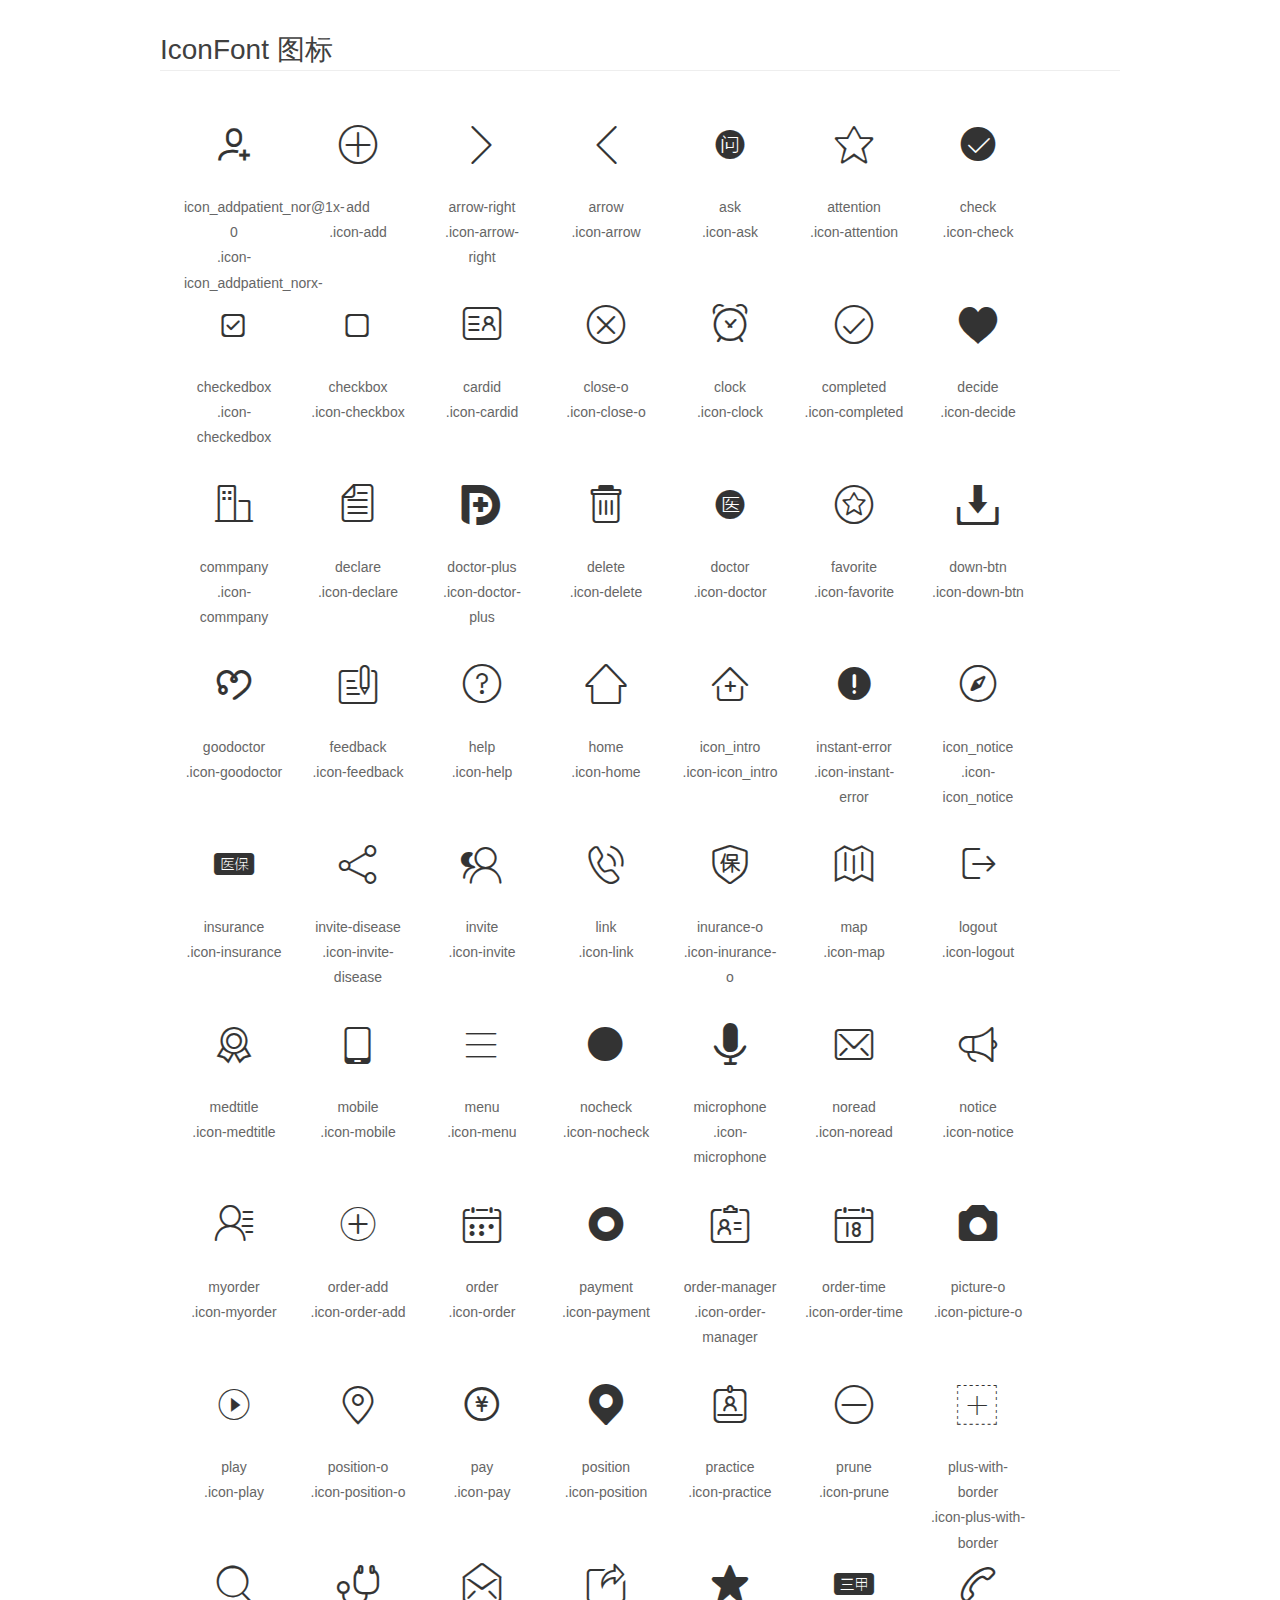
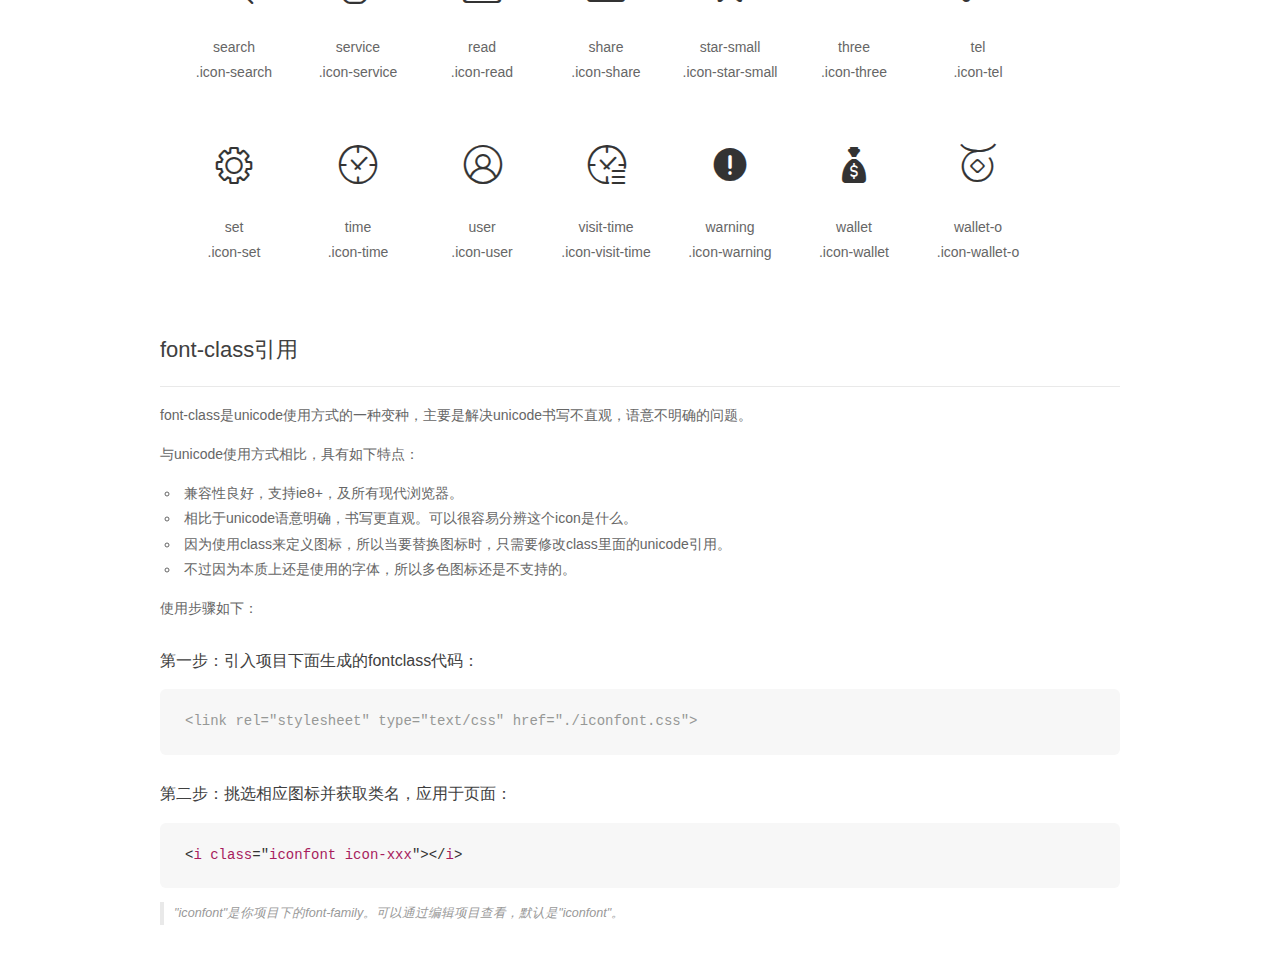
==== index.html @ 15ac1ec2 "add iconfont helper" ====
<!DOCTYPE html>
<html>
<head>
    <meta charset="utf-8"/>
    <title>IconFont</title>
    <link rel="stylesheet" href="demo.css">
    <link rel="stylesheet" href="iconfont.css">
</head>
<body>
    <div class="main markdown">
        <h1>IconFont 图标</h1>
        <ul class="icon_lists clear">
            
                <li>
                <i class="icon iconfont icon-icon_addpatient_norx-"></i>
                    <div class="name">icon_addpatient_nor@1x-0</div>
                    <div class="fontclass">.icon-icon_addpatient_norx-</div>
                </li>
            
                <li>
                <i class="icon iconfont icon-add"></i>
                    <div class="name">add</div>
                    <div class="fontclass">.icon-add</div>
                </li>
            
                <li>
                <i class="icon iconfont icon-arrow-right"></i>
                    <div class="name">arrow-right</div>
                    <div class="fontclass">.icon-arrow-right</div>
                </li>
            
                <li>
                <i class="icon iconfont icon-arrow"></i>
                    <div class="name">arrow</div>
                    <div class="fontclass">.icon-arrow</div>
                </li>
            
                <li>
                <i class="icon iconfont icon-ask"></i>
                    <div class="name">ask</div>
                    <div class="fontclass">.icon-ask</div>
                </li>
            
                <li>
                <i class="icon iconfont icon-attention"></i>
                    <div class="name">attention</div>
                    <div class="fontclass">.icon-attention</div>
                </li>
            
                <li>
                <i class="icon iconfont icon-check"></i>
                    <div class="name">check</div>
                    <div class="fontclass">.icon-check</div>
                </li>
            
                <li>
                <i class="icon iconfont icon-checkedbox"></i>
                    <div class="name">checkedbox</div>
                    <div class="fontclass">.icon-checkedbox</div>
                </li>
            
                <li>
                <i class="icon iconfont icon-checkbox"></i>
                    <div class="name">checkbox</div>
                    <div class="fontclass">.icon-checkbox</div>
                </li>
            
                <li>
                <i class="icon iconfont icon-cardid"></i>
                    <div class="name">cardid</div>
                    <div class="fontclass">.icon-cardid</div>
                </li>
            
                <li>
                <i class="icon iconfont icon-close-o"></i>
                    <div class="name">close-o</div>
                    <div class="fontclass">.icon-close-o</div>
                </li>
            
                <li>
                <i class="icon iconfont icon-clock"></i>
                    <div class="name">clock</div>
                    <div class="fontclass">.icon-clock</div>
                </li>
            
                <li>
                <i class="icon iconfont icon-completed"></i>
                    <div class="name">completed</div>
                    <div class="fontclass">.icon-completed</div>
                </li>
            
                <li>
                <i class="icon iconfont icon-decide"></i>
                    <div class="name">decide</div>
                    <div class="fontclass">.icon-decide</div>
                </li>
            
                <li>
                <i class="icon iconfont icon-commpany"></i>
                    <div class="name">commpany</div>
                    <div class="fontclass">.icon-commpany</div>
                </li>
            
                <li>
                <i class="icon iconfont icon-declare"></i>
                    <div class="name">declare</div>
                    <div class="fontclass">.icon-declare</div>
                </li>
            
                <li>
                <i class="icon iconfont icon-doctor-plus"></i>
                    <div class="name">doctor-plus</div>
                    <div class="fontclass">.icon-doctor-plus</div>
                </li>
            
                <li>
                <i class="icon iconfont icon-delete"></i>
                    <div class="name">delete</div>
                    <div class="fontclass">.icon-delete</div>
                </li>
            
                <li>
                <i class="icon iconfont icon-doctor"></i>
                    <div class="name">doctor</div>
                    <div class="fontclass">.icon-doctor</div>
                </li>
            
                <li>
                <i class="icon iconfont icon-favorite"></i>
                    <div class="name">favorite</div>
                    <div class="fontclass">.icon-favorite</div>
                </li>
            
                <li>
                <i class="icon iconfont icon-down-btn"></i>
                    <div class="name">down-btn</div>
                    <div class="fontclass">.icon-down-btn</div>
                </li>
            
                <li>
                <i class="icon iconfont icon-goodoctor"></i>
                    <div class="name">goodoctor</div>
                    <div class="fontclass">.icon-goodoctor</div>
                </li>
            
                <li>
                <i class="icon iconfont icon-feedback"></i>
                    <div class="name">feedback</div>
                    <div class="fontclass">.icon-feedback</div>
                </li>
            
                <li>
                <i class="icon iconfont icon-help"></i>
                    <div class="name">help</div>
                    <div class="fontclass">.icon-help</div>
                </li>
            
                <li>
                <i class="icon iconfont icon-home"></i>
                    <div class="name">home</div>
                    <div class="fontclass">.icon-home</div>
                </li>
            
                <li>
                <i class="icon iconfont icon-icon_intro"></i>
                    <div class="name">icon_intro</div>
                    <div class="fontclass">.icon-icon_intro</div>
                </li>
            
                <li>
                <i class="icon iconfont icon-instant-error"></i>
                    <div class="name">instant-error</div>
                    <div class="fontclass">.icon-instant-error</div>
                </li>
            
                <li>
                <i class="icon iconfont icon-icon_notice"></i>
                    <div class="name">icon_notice</div>
                    <div class="fontclass">.icon-icon_notice</div>
                </li>
            
                <li>
                <i class="icon iconfont icon-insurance"></i>
                    <div class="name">insurance</div>
                    <div class="fontclass">.icon-insurance</div>
                </li>
            
                <li>
                <i class="icon iconfont icon-invite-disease"></i>
                    <div class="name">invite-disease</div>
                    <div class="fontclass">.icon-invite-disease</div>
                </li>
            
                <li>
                <i class="icon iconfont icon-invite"></i>
                    <div class="name">invite</div>
                    <div class="fontclass">.icon-invite</div>
                </li>
            
                <li>
                <i class="icon iconfont icon-link"></i>
                    <div class="name">link</div>
                    <div class="fontclass">.icon-link</div>
                </li>
            
                <li>
                <i class="icon iconfont icon-inurance-o"></i>
                    <div class="name">inurance-o</div>
                    <div class="fontclass">.icon-inurance-o</div>
                </li>
            
                <li>
                <i class="icon iconfont icon-map"></i>
                    <div class="name">map</div>
                    <div class="fontclass">.icon-map</div>
                </li>
            
                <li>
                <i class="icon iconfont icon-logout"></i>
                    <div class="name">logout</div>
                    <div class="fontclass">.icon-logout</div>
                </li>
            
                <li>
                <i class="icon iconfont icon-medtitle"></i>
                    <div class="name">medtitle</div>
                    <div class="fontclass">.icon-medtitle</div>
                </li>
            
                <li>
                <i class="icon iconfont icon-mobile"></i>
                    <div class="name">mobile</div>
                    <div class="fontclass">.icon-mobile</div>
                </li>
            
                <li>
                <i class="icon iconfont icon-menu"></i>
                    <div class="name">menu</div>
                    <div class="fontclass">.icon-menu</div>
                </li>
            
                <li>
                <i class="icon iconfont icon-nocheck"></i>
                    <div class="name">nocheck</div>
                    <div class="fontclass">.icon-nocheck</div>
                </li>
            
                <li>
                <i class="icon iconfont icon-microphone"></i>
                    <div class="name">microphone</div>
                    <div class="fontclass">.icon-microphone</div>
                </li>
            
                <li>
                <i class="icon iconfont icon-noread"></i>
                    <div class="name">noread</div>
                    <div class="fontclass">.icon-noread</div>
                </li>
            
                <li>
                <i class="icon iconfont icon-notice"></i>
                    <div class="name">notice</div>
                    <div class="fontclass">.icon-notice</div>
                </li>
            
                <li>
                <i class="icon iconfont icon-myorder"></i>
                    <div class="name">myorder</div>
                    <div class="fontclass">.icon-myorder</div>
                </li>
            
                <li>
                <i class="icon iconfont icon-order-add"></i>
                    <div class="name">order-add</div>
                    <div class="fontclass">.icon-order-add</div>
                </li>
            
                <li>
                <i class="icon iconfont icon-order"></i>
                    <div class="name">order</div>
                    <div class="fontclass">.icon-order</div>
                </li>
            
                <li>
                <i class="icon iconfont icon-payment"></i>
                    <div class="name">payment</div>
                    <div class="fontclass">.icon-payment</div>
                </li>
            
                <li>
                <i class="icon iconfont icon-order-manager"></i>
                    <div class="name">order-manager</div>
                    <div class="fontclass">.icon-order-manager</div>
                </li>
            
                <li>
                <i class="icon iconfont icon-order-time"></i>
                    <div class="name">order-time</div>
                    <div class="fontclass">.icon-order-time</div>
                </li>
            
                <li>
                <i class="icon iconfont icon-picture-o"></i>
                    <div class="name">picture-o</div>
                    <div class="fontclass">.icon-picture-o</div>
                </li>
            
                <li>
                <i class="icon iconfont icon-play"></i>
                    <div class="name">play</div>
                    <div class="fontclass">.icon-play</div>
                </li>
            
                <li>
                <i class="icon iconfont icon-position-o"></i>
                    <div class="name">position-o</div>
                    <div class="fontclass">.icon-position-o</div>
                </li>
            
                <li>
                <i class="icon iconfont icon-pay"></i>
                    <div class="name">pay</div>
                    <div class="fontclass">.icon-pay</div>
                </li>
            
                <li>
                <i class="icon iconfont icon-position"></i>
                    <div class="name">position</div>
                    <div class="fontclass">.icon-position</div>
                </li>
            
                <li>
                <i class="icon iconfont icon-practice"></i>
                    <div class="name">practice</div>
                    <div class="fontclass">.icon-practice</div>
                </li>
            
                <li>
                <i class="icon iconfont icon-prune"></i>
                    <div class="name">prune</div>
                    <div class="fontclass">.icon-prune</div>
                </li>
            
                <li>
                <i class="icon iconfont icon-plus-with-border"></i>
                    <div class="name">plus-with-border</div>
                    <div class="fontclass">.icon-plus-with-border</div>
                </li>
            
                <li>
                <i class="icon iconfont icon-search"></i>
                    <div class="name">search</div>
                    <div class="fontclass">.icon-search</div>
                </li>
            
                <li>
                <i class="icon iconfont icon-service"></i>
                    <div class="name">service</div>
                    <div class="fontclass">.icon-service</div>
                </li>
            
                <li>
                <i class="icon iconfont icon-read"></i>
                    <div class="name">read</div>
                    <div class="fontclass">.icon-read</div>
                </li>
            
                <li>
                <i class="icon iconfont icon-share"></i>
                    <div class="name">share</div>
                    <div class="fontclass">.icon-share</div>
                </li>
            
                <li>
                <i class="icon iconfont icon-star-small"></i>
                    <div class="name">star-small</div>
                    <div class="fontclass">.icon-star-small</div>
                </li>
            
                <li>
                <i class="icon iconfont icon-three"></i>
                    <div class="name">three</div>
                    <div class="fontclass">.icon-three</div>
                </li>
            
                <li>
                <i class="icon iconfont icon-tel"></i>
                    <div class="name">tel</div>
                    <div class="fontclass">.icon-tel</div>
                </li>
            
                <li>
                <i class="icon iconfont icon-set"></i>
                    <div class="name">set</div>
                    <div class="fontclass">.icon-set</div>
                </li>
            
                <li>
                <i class="icon iconfont icon-time"></i>
                    <div class="name">time</div>
                    <div class="fontclass">.icon-time</div>
                </li>
            
                <li>
                <i class="icon iconfont icon-user"></i>
                    <div class="name">user</div>
                    <div class="fontclass">.icon-user</div>
                </li>
            
                <li>
                <i class="icon iconfont icon-visit-time"></i>
                    <div class="name">visit-time</div>
                    <div class="fontclass">.icon-visit-time</div>
                </li>
            
                <li>
                <i class="icon iconfont icon-warning"></i>
                    <div class="name">warning</div>
                    <div class="fontclass">.icon-warning</div>
                </li>
            
                <li>
                <i class="icon iconfont icon-wallet"></i>
                    <div class="name">wallet</div>
                    <div class="fontclass">.icon-wallet</div>
                </li>
            
                <li>
                <i class="icon iconfont icon-wallet-o"></i>
                    <div class="name">wallet-o</div>
                    <div class="fontclass">.icon-wallet-o</div>
                </li>
            
        </ul>

        <h2 id="font-class-">font-class引用</h2>
        <hr>

        <p>font-class是unicode使用方式的一种变种，主要是解决unicode书写不直观，语意不明确的问题。</p>
        <p>与unicode使用方式相比，具有如下特点：</p>
        <ul>
        <li>兼容性良好，支持ie8+，及所有现代浏览器。</li>
        <li>相比于unicode语意明确，书写更直观。可以很容易分辨这个icon是什么。</li>
        <li>因为使用class来定义图标，所以当要替换图标时，只需要修改class里面的unicode引用。</li>
        <li>不过因为本质上还是使用的字体，所以多色图标还是不支持的。</li>
        </ul>
        <p>使用步骤如下：</p>
        <h3 id="-fontclass-">第一步：引入项目下面生成的fontclass代码：</h3>


        <pre><code class="lang-js hljs javascript"><span class="hljs-comment">&lt;link rel="stylesheet" type="text/css" href="./iconfont.css"&gt;</span></code></pre>
        <h3 id="-">第二步：挑选相应图标并获取类名，应用于页面：</h3>
        <pre><code class="lang-css hljs">&lt;<span class="hljs-selector-tag">i</span> <span class="hljs-selector-tag">class</span>="<span class="hljs-selector-tag">iconfont</span> <span class="hljs-selector-tag">icon-xxx</span>"&gt;&lt;/<span class="hljs-selector-tag">i</span>&gt;</code></pre>
        <blockquote>
        <p>"iconfont"是你项目下的font-family。可以通过编辑项目查看，默认是"iconfont"。</p>
        </blockquote>
    </div>
</body>
</html>
---- demo.css ----
*{margin: 0;padding: 0;list-style: none;}
/*
KISSY CSS Reset
理念：1. reset 的目的不是清除浏览器的默认样式，这仅是部分工作。清除和重置是紧密不可分的。
2. reset 的目的不是让默认样式在所有浏览器下一致，而是减少默认样式有可能带来的问题。
3. reset 期望提供一套普适通用的基础样式。但没有银弹，推荐根据具体需求，裁剪和修改后再使用。
特色：1. 适应中文；2. 基于最新主流浏览器。
维护：玉伯<lifesinger@gmail.com>, 正淳<ragecarrier@gmail.com>
 */

/** 清除内外边距 **/
body, h1, h2, h3, h4, h5, h6, hr, p, blockquote, /* structural elements 结构元素 */
dl, dt, dd, ul, ol, li, /* list elements 列表元素 */
pre, /* text formatting elements 文本格式元素 */
form, fieldset, legend, button, input, textarea, /* form elements 表单元素 */
th, td /* table elements 表格元素 */ {
  margin: 0;
  padding: 0;
}

/** 设置默认字体 **/
body,
button, input, select, textarea /* for ie */ {
  font: 12px/1.5 tahoma, arial, \5b8b\4f53, sans-serif;
}
h1, h2, h3, h4, h5, h6 { font-size: 100%; }
address, cite, dfn, em, var { font-style: normal; } /* 将斜体扶正 */
code, kbd, pre, samp { font-family: courier new, courier, monospace; } /* 统一等宽字体 */
small { font-size: 12px; } /* 小于 12px 的中文很难阅读，让 small 正常化 */

/** 重置列表元素 **/
ul, ol { list-style: none; }

/** 重置文本格式元素 **/
a { text-decoration: none; }
a:hover { text-decoration: underline; }


/** 重置表单元素 **/
legend { color: #000; } /* for ie6 */
fieldset, img { border: 0; } /* img 搭车：让链接里的 img 无边框 */
button, input, select, textarea { font-size: 100%; } /* 使得表单元素在 ie 下能继承字体大小 */
/* 注：optgroup 无法扶正 */

/** 重置表格元素 **/
table { border-collapse: collapse; border-spacing: 0; }

/* 清除浮动 */
.ks-clear:after, .clear:after {
  content: '\20';
  display: block;
  height: 0;
  clear: both;
}
.ks-clear, .clear {
  *zoom: 1;
}

.main {
  padding: 30px 100px;
width: 960px;
margin: 0 auto;
}
.main h1{font-size:36px; color:#333; text-align:left;margin-bottom:30px; border-bottom: 1px solid #eee;}

.helps{margin-top:40px;}
.helps pre{
  padding:20px;
  margin:10px 0;
  border:solid 1px #e7e1cd;
  background-color: #fffdef;
  overflow: auto;
}

.icon_lists{
  width: 100% !important;

}

.icon_lists li{
  float:left;
  width: 100px;
  height:180px;
  text-align: center;
  list-style: none !important;
}
.icon_lists .icon{
  font-size: 42px;
  line-height: 100px;
  margin: 10px 0;
  color:#333;
  -webkit-transition: font-size 0.25s ease-out 0s;
  -moz-transition: font-size 0.25s ease-out 0s;
  transition: font-size 0.25s ease-out 0s;

}
.icon_lists .icon:hover{
  font-size: 100px;
}



.markdown {
  color: #666;
  font-size: 14px;
  line-height: 1.8;
}

.highlight {
  line-height: 1.5;
}

.markdown img {
  vertical-align: middle;
  max-width: 100%;
}

.markdown h1 {
  color: #404040;
  font-weight: 500;
  line-height: 40px;
  margin-bottom: 24px;
}

.markdown h2,
.markdown h3,
.markdown h4,
.markdown h5,
.markdown h6 {
  color: #404040;
  margin: 1.6em 0 0.6em 0;
  font-weight: 500;
  clear: both;
}

.markdown h1 {
  font-size: 28px;
}

.markdown h2 {
  font-size: 22px;
}

.markdown h3 {
  font-size: 16px;
}

.markdown h4 {
  font-size: 14px;
}

.markdown h5 {
  font-size: 12px;
}

.markdown h6 {
  font-size: 12px;
}

.markdown hr {
  height: 1px;
  border: 0;
  background: #e9e9e9;
  margin: 16px 0;
  clear: both;
}

.markdown p,
.markdown pre {
  margin: 1em 0;
}

.markdown > p,
.markdown > blockquote,
.markdown > .highlight,
.markdown > ol,
.markdown > ul {
  width: 80%;
}

.markdown ul > li {
  list-style: circle;
}

.markdown > ul li,
.markdown blockquote ul > li {
  margin-left: 20px;
  padding-left: 4px;
}

.markdown > ul li p,
.markdown > ol li p {
  margin: 0.6em 0;
}

.markdown ol > li {
  list-style: decimal;
}

.markdown > ol li,
.markdown blockquote ol > li {
  margin-left: 20px;
  padding-left: 4px;
}

.markdown code {
  margin: 0 3px;
  padding: 0 5px;
  background: #eee;
  border-radius: 3px;
}

.markdown pre {
  border-radius: 6px;
  background: #f7f7f7;
  padding: 20px;
}

.markdown pre code {
  border: none;
  background: #f7f7f7;
  margin: 0;
}

.markdown strong,
.markdown b {
  font-weight: 600;
}

.markdown > table {
  border-collapse: collapse;
  border-spacing: 0px;
  empty-cells: show;
  border: 1px solid #e9e9e9;
  width: 95%;
  margin-bottom: 24px;
}

.markdown > table th {
  white-space: nowrap;
  color: #333;
  font-weight: 600;

}

.markdown > table th,
.markdown > table td {
  border: 1px solid #e9e9e9;
  padding: 8px 16px;
  text-align: left;
}

.markdown > table th {
  background: #F7F7F7;
}

.markdown blockquote {
  font-size: 90%;
  color: #999;
  border-left: 4px solid #e9e9e9;
  padding-left: 0.8em;
  margin: 1em 0;
  font-style: italic;
}

.markdown blockquote p {
  margin: 0;
}

.markdown .anchor {
  opacity: 0;
  transition: opacity 0.3s ease;
  margin-left: 8px;
}

.markdown .waiting {
  color: #ccc;
}

.markdown h1:hover .anchor,
.markdown h2:hover .anchor,
.markdown h3:hover .anchor,
.markdown h4:hover .anchor,
.markdown h5:hover .anchor,
.markdown h6:hover .anchor {
  opacity: 1;
  display: inline-block;
}

.markdown > br,
.markdown > p > br {
  clear: both;
}


.hljs {
  display: block;
  background: white;
  padding: 0.5em;
  color: #333333;
  overflow-x: auto;
}

.hljs-comment,
.hljs-meta {
  color: #969896;
}

.hljs-string,
.hljs-variable,
.hljs-template-variable,
.hljs-strong,
.hljs-emphasis,
.hljs-quote {
  color: #df5000;
}

.hljs-keyword,
.hljs-selector-tag,
.hljs-type {
  color: #a71d5d;
}

.hljs-literal,
.hljs-symbol,
.hljs-bullet,
.hljs-attribute {
  color: #0086b3;
}

.hljs-section,
.hljs-name {
  color: #63a35c;
}

.hljs-tag {
  color: #333333;
}

.hljs-title,
.hljs-attr,
.hljs-selector-id,
.hljs-selector-class,
.hljs-selector-attr,
.hljs-selector-pseudo {
  color: #795da3;
}

.hljs-addition {
  color: #55a532;
  background-color: #eaffea;
}

.hljs-deletion {
  color: #bd2c00;
  background-color: #ffecec;
}

.hljs-link {
  text-decoration: underline;
}

pre{
  background: #fff;
}
---- iconfont.css ----
@font-face {font-family: "iconfont";
  src: url('iconfont.eot?t=1481278910837'); /* IE9*/
  src: url('iconfont.eot?t=1481278910837#iefix') format('embedded-opentype'), /* IE6-IE8 */
  url('iconfont.woff?t=1481278910837') format('woff'), /* chrome, firefox */
  url('iconfont.ttf?t=1481278910837') format('truetype'), /* chrome, firefox, opera, Safari, Android, iOS 4.2+*/
  url('iconfont.svg?t=1481278910837#iconfont') format('svg'); /* iOS 4.1- */
}

.iconfont {
  font-family:"iconfont" !important;
  font-size:16px;
  font-style:normal;
  -webkit-font-smoothing: antialiased;
  -webkit-text-stroke-width: 0.2px;
  -moz-osx-font-smoothing: grayscale;
}

.icon-icon_addpatient_norx-:before { content: "\e628"; }

.icon-add:before { content: "\e629"; }

.icon-arrow-right:before { content: "\e62b"; }

.icon-arrow:before { content: "\e62c"; }

.icon-ask:before { content: "\e62d"; }

.icon-attention:before { content: "\e62e"; }

.icon-check:before { content: "\e62f"; }

.icon-checkedbox:before { content: "\e630"; }

.icon-checkbox:before { content: "\e631"; }

.icon-cardid:before { content: "\e632"; }

.icon-close-o:before { content: "\e633"; }

.icon-clock:before { content: "\e634"; }

.icon-completed:before { content: "\e636"; }

.icon-decide:before { content: "\e637"; }

.icon-commpany:before { content: "\e638"; }

.icon-declare:before { content: "\e639"; }

.icon-doctor-plus:before { content: "\e63a"; }

.icon-delete:before { content: "\e63b"; }

.icon-doctor:before { content: "\e63c"; }

.icon-favorite:before { content: "\e63d"; }

.icon-down-btn:before { content: "\e63e"; }

.icon-goodoctor:before { content: "\e63f"; }

.icon-feedback:before { content: "\e640"; }

.icon-help:before { content: "\e641"; }

.icon-home:before { content: "\e642"; }

.icon-icon_intro:before { content: "\e643"; }

.icon-instant-error:before { content: "\e644"; }

.icon-icon_notice:before { content: "\e645"; }

.icon-insurance:before { content: "\e646"; }

.icon-invite-disease:before { content: "\e647"; }

.icon-invite:before { content: "\e648"; }

.icon-link:before { content: "\e649"; }

.icon-inurance-o:before { content: "\e64a"; }

.icon-map:before { content: "\e64b"; }

.icon-logout:before { content: "\e64c"; }

.icon-medtitle:before { content: "\e64d"; }

.icon-mobile:before { content: "\e64e"; }

.icon-menu:before { content: "\e64f"; }

.icon-nocheck:before { content: "\e650"; }

.icon-microphone:before { content: "\e651"; }

.icon-noread:before { content: "\e652"; }

.icon-notice:before { content: "\e653"; }

.icon-myorder:before { content: "\e654"; }

.icon-order-add:before { content: "\e655"; }

.icon-order:before { content: "\e656"; }

.icon-payment:before { content: "\e657"; }

.icon-order-manager:before { content: "\e658"; }

.icon-order-time:before { content: "\e659"; }

.icon-picture-o:before { content: "\e65a"; }

.icon-play:before { content: "\e65b"; }

.icon-position-o:before { content: "\e65c"; }

.icon-pay:before { content: "\e65d"; }

.icon-position:before { content: "\e65e"; }

.icon-practice:before { content: "\e65f"; }

.icon-prune:before { content: "\e660"; }

.icon-plus-with-border:before { content: "\e661"; }

.icon-search:before { content: "\e662"; }

.icon-service:before { content: "\e663"; }

.icon-read:before { content: "\e664"; }

.icon-share:before { content: "\e665"; }

.icon-star-small:before { content: "\e666"; }

.icon-three:before { content: "\e667"; }

.icon-tel:before { content: "\e668"; }

.icon-set:before { content: "\e669"; }

.icon-time:before { content: "\e66a"; }

.icon-user:before { content: "\e66b"; }

.icon-visit-time:before { content: "\e66c"; }

.icon-warning:before { content: "\e66d"; }

.icon-wallet:before { content: "\e66e"; }

.icon-wallet-o:before { content: "\e66f"; }
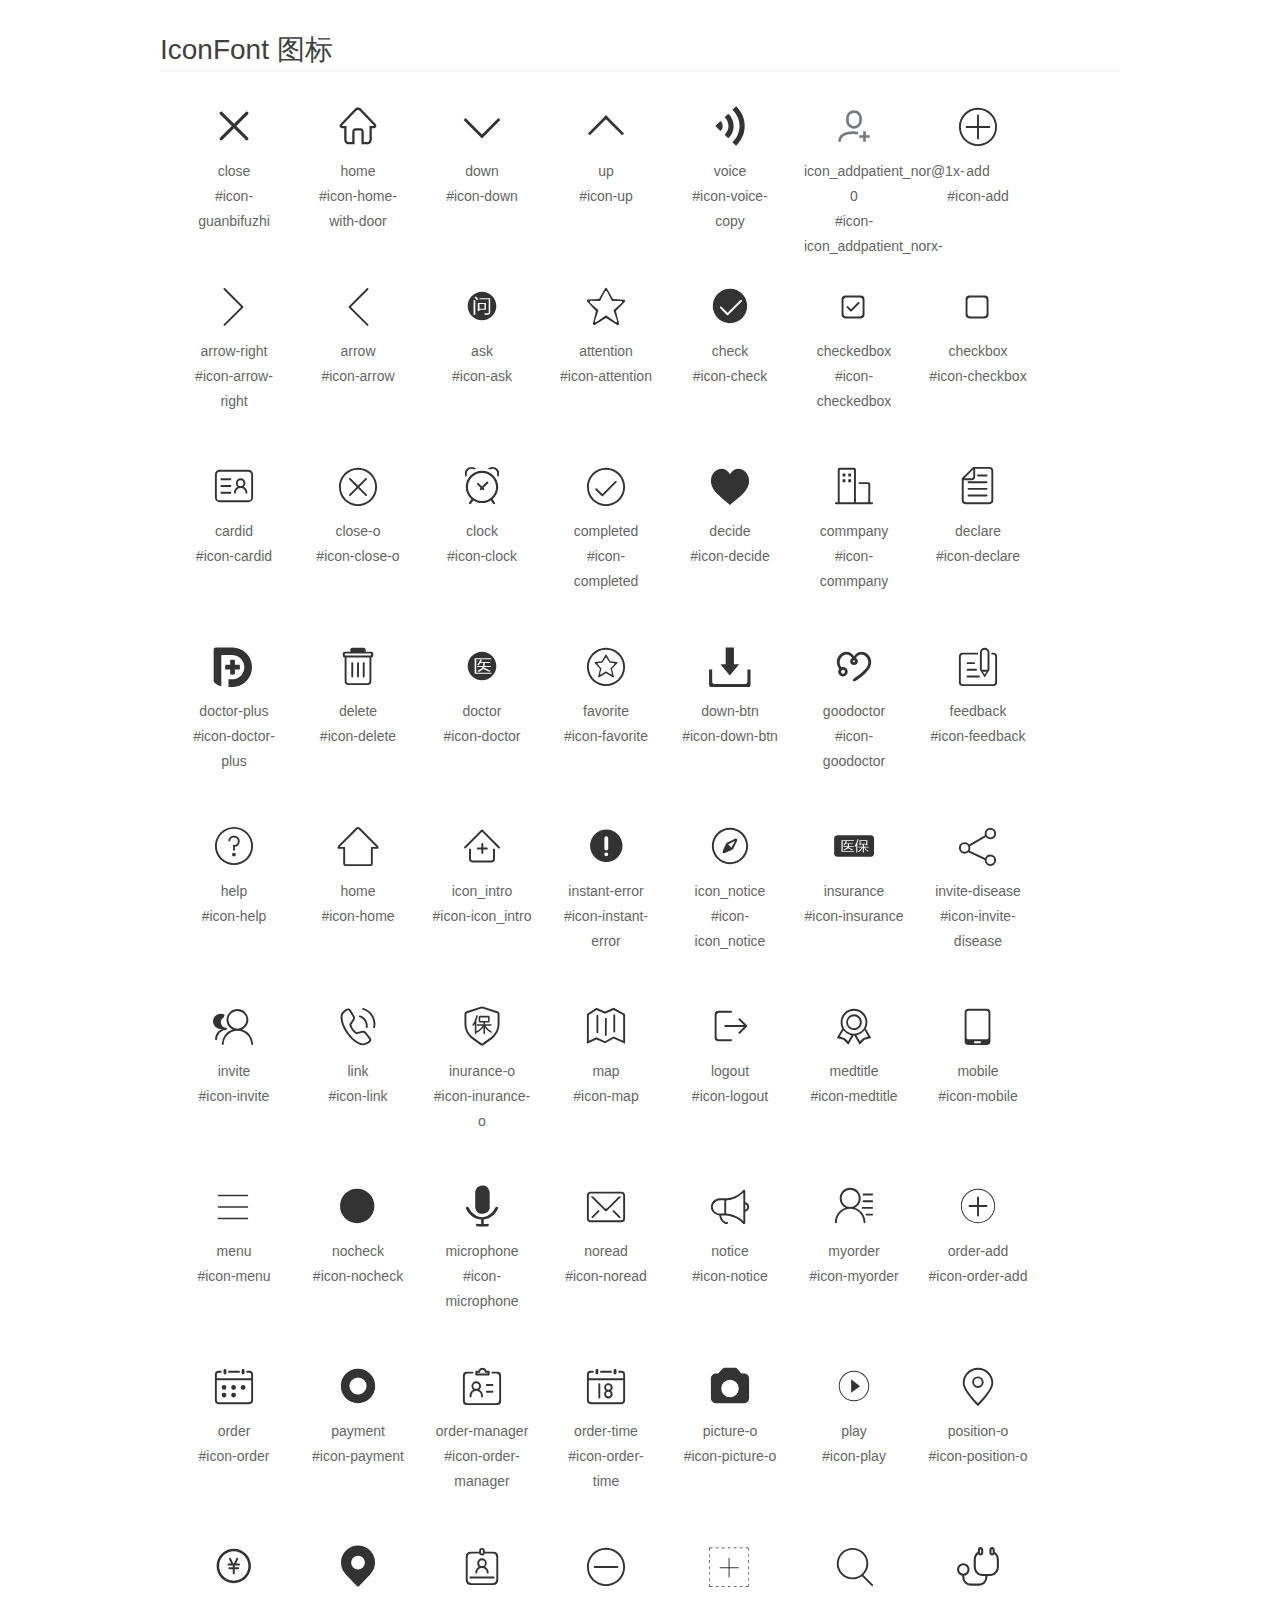
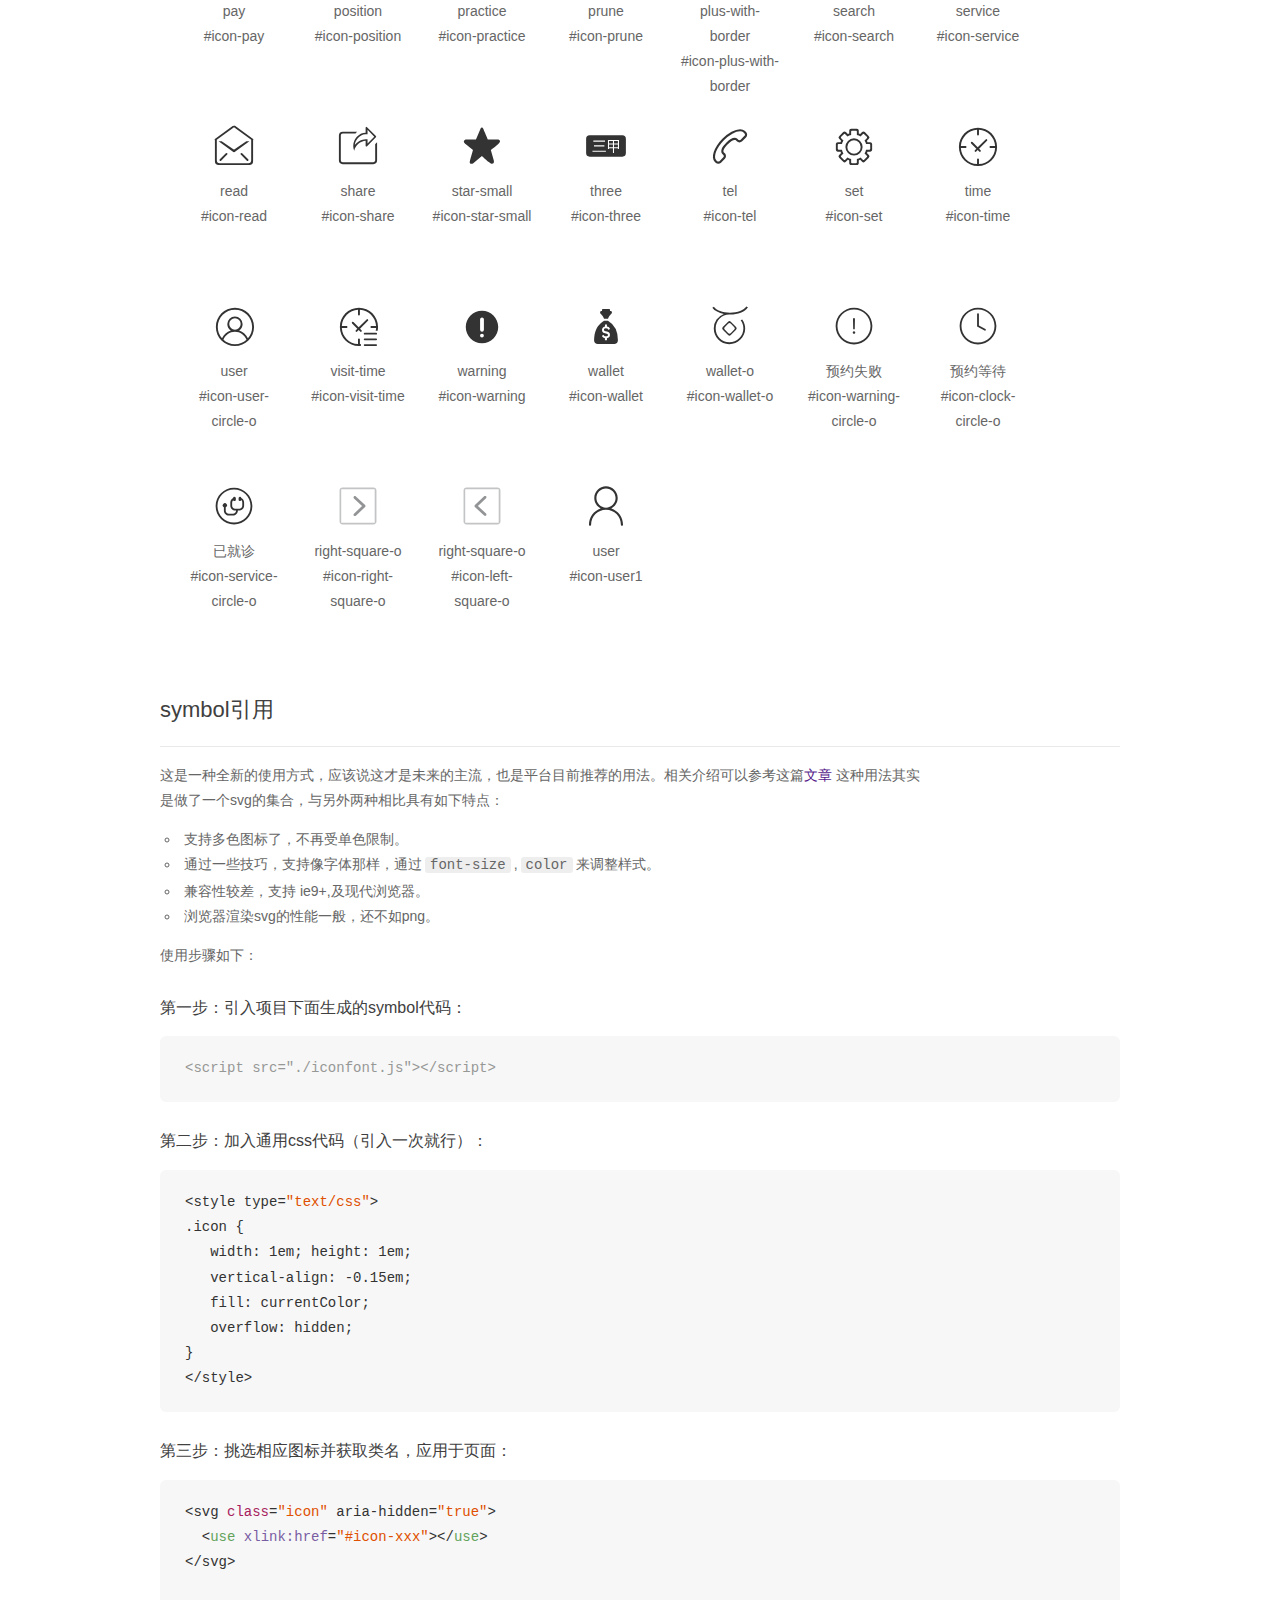
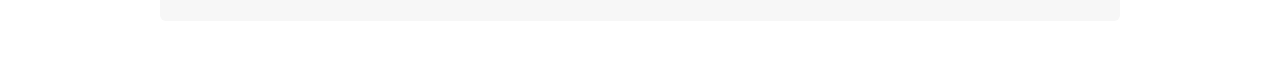
==== commit c40b95b3: "Update add some icons" ====
--- a/index.html
+++ b/index.html
@@ -5,7 +5,22 @@
     <meta charset="utf-8"/>
     <title>IconFont</title>
     <link rel="stylesheet" href="demo.css">
-    <link rel="stylesheet" href="iconfont.css">
+    <script src="iconfont.js"></script>
+
+    <style type="text/css">
+        .icon {
+          /* 通过设置 font-size 来改变图标大小 */
+          width: 1em; height: 1em;
+          /* 图标和文字相邻时，垂直对齐 */
+          vertical-align: -0.15em;
+          /* 通过设置 color 来改变 SVG 的颜色/fill */
+          fill: currentColor;
+          /* path 和 stroke 溢出 viewBox 部分在 IE 下会显示
+             normalize.css 中也包含这行 */
+          overflow: hidden;
+        }
+
+    </style>
 </head>
 <body>
     <div class="main markdown">
@@ -13,448 +28,684 @@
         <ul class="icon_lists clear">
             
                 <li>
-                <i class="icon iconfont icon-icon_addpatient_norx-"></i>
+                    <svg class="icon" aria-hidden="true">
+                        <use xlink:href="#icon-guanbifuzhi"></use>
+                    </svg>
+                    <div class="name">close</div>
+                    <div class="fontclass">#icon-guanbifuzhi</div>
+                </li>
+            
+                <li>
+                    <svg class="icon" aria-hidden="true">
+                        <use xlink:href="#icon-home-with-door"></use>
+                    </svg>
+                    <div class="name">home</div>
+                    <div class="fontclass">#icon-home-with-door</div>
+                </li>
+            
+                <li>
+                    <svg class="icon" aria-hidden="true">
+                        <use xlink:href="#icon-down"></use>
+                    </svg>
+                    <div class="name">down</div>
+                    <div class="fontclass">#icon-down</div>
+                </li>
+            
+                <li>
+                    <svg class="icon" aria-hidden="true">
+                        <use xlink:href="#icon-up"></use>
+                    </svg>
+                    <div class="name">up</div>
+                    <div class="fontclass">#icon-up</div>
+                </li>
+            
+                <li>
+                    <svg class="icon" aria-hidden="true">
+                        <use xlink:href="#icon-voice-copy"></use>
+                    </svg>
+                    <div class="name">voice</div>
+                    <div class="fontclass">#icon-voice-copy</div>
+                </li>
+            
+                <li>
+                    <svg class="icon" aria-hidden="true">
+                        <use xlink:href="#icon-icon_addpatient_norx-"></use>
+                    </svg>
                     <div class="name">icon_addpatient_nor@1x-0</div>
-                    <div class="fontclass">.icon-icon_addpatient_norx-</div>
-                </li>
-            
-                <li>
-                <i class="icon iconfont icon-add"></i>
+                    <div class="fontclass">#icon-icon_addpatient_norx-</div>
+                </li>
+            
+                <li>
+                    <svg class="icon" aria-hidden="true">
+                        <use xlink:href="#icon-add"></use>
+                    </svg>
                     <div class="name">add</div>
-                    <div class="fontclass">.icon-add</div>
-                </li>
-            
-                <li>
-                <i class="icon iconfont icon-arrow-right"></i>
+                    <div class="fontclass">#icon-add</div>
+                </li>
+            
+                <li>
+                    <svg class="icon" aria-hidden="true">
+                        <use xlink:href="#icon-arrow-right"></use>
+                    </svg>
                     <div class="name">arrow-right</div>
-                    <div class="fontclass">.icon-arrow-right</div>
-                </li>
-            
-                <li>
-                <i class="icon iconfont icon-arrow"></i>
+                    <div class="fontclass">#icon-arrow-right</div>
+                </li>
+            
+                <li>
+                    <svg class="icon" aria-hidden="true">
+                        <use xlink:href="#icon-arrow"></use>
+                    </svg>
                     <div class="name">arrow</div>
-                    <div class="fontclass">.icon-arrow</div>
-                </li>
-            
-                <li>
-                <i class="icon iconfont icon-ask"></i>
+                    <div class="fontclass">#icon-arrow</div>
+                </li>
+            
+                <li>
+                    <svg class="icon" aria-hidden="true">
+                        <use xlink:href="#icon-ask"></use>
+                    </svg>
                     <div class="name">ask</div>
-                    <div class="fontclass">.icon-ask</div>
-                </li>
-            
-                <li>
-                <i class="icon iconfont icon-attention"></i>
+                    <div class="fontclass">#icon-ask</div>
+                </li>
+            
+                <li>
+                    <svg class="icon" aria-hidden="true">
+                        <use xlink:href="#icon-attention"></use>
+                    </svg>
                     <div class="name">attention</div>
-                    <div class="fontclass">.icon-attention</div>
-                </li>
-            
-                <li>
-                <i class="icon iconfont icon-check"></i>
+                    <div class="fontclass">#icon-attention</div>
+                </li>
+            
+                <li>
+                    <svg class="icon" aria-hidden="true">
+                        <use xlink:href="#icon-check"></use>
+                    </svg>
                     <div class="name">check</div>
-                    <div class="fontclass">.icon-check</div>
-                </li>
-            
-                <li>
-                <i class="icon iconfont icon-checkedbox"></i>
+                    <div class="fontclass">#icon-check</div>
+                </li>
+            
+                <li>
+                    <svg class="icon" aria-hidden="true">
+                        <use xlink:href="#icon-checkedbox"></use>
+                    </svg>
                     <div class="name">checkedbox</div>
-                    <div class="fontclass">.icon-checkedbox</div>
-                </li>
-            
-                <li>
-                <i class="icon iconfont icon-checkbox"></i>
+                    <div class="fontclass">#icon-checkedbox</div>
+                </li>
+            
+                <li>
+                    <svg class="icon" aria-hidden="true">
+                        <use xlink:href="#icon-checkbox"></use>
+                    </svg>
                     <div class="name">checkbox</div>
-                    <div class="fontclass">.icon-checkbox</div>
-                </li>
-            
-                <li>
-                <i class="icon iconfont icon-cardid"></i>
+                    <div class="fontclass">#icon-checkbox</div>
+                </li>
+            
+                <li>
+                    <svg class="icon" aria-hidden="true">
+                        <use xlink:href="#icon-cardid"></use>
+                    </svg>
                     <div class="name">cardid</div>
-                    <div class="fontclass">.icon-cardid</div>
-                </li>
-            
-                <li>
-                <i class="icon iconfont icon-close-o"></i>
+                    <div class="fontclass">#icon-cardid</div>
+                </li>
+            
+                <li>
+                    <svg class="icon" aria-hidden="true">
+                        <use xlink:href="#icon-close-o"></use>
+                    </svg>
                     <div class="name">close-o</div>
-                    <div class="fontclass">.icon-close-o</div>
-                </li>
-            
-                <li>
-                <i class="icon iconfont icon-clock"></i>
+                    <div class="fontclass">#icon-close-o</div>
+                </li>
+            
+                <li>
+                    <svg class="icon" aria-hidden="true">
+                        <use xlink:href="#icon-clock"></use>
+                    </svg>
                     <div class="name">clock</div>
-                    <div class="fontclass">.icon-clock</div>
-                </li>
-            
-                <li>
-                <i class="icon iconfont icon-completed"></i>
+                    <div class="fontclass">#icon-clock</div>
+                </li>
+            
+                <li>
+                    <svg class="icon" aria-hidden="true">
+                        <use xlink:href="#icon-completed"></use>
+                    </svg>
                     <div class="name">completed</div>
-                    <div class="fontclass">.icon-completed</div>
-                </li>
-            
-                <li>
-                <i class="icon iconfont icon-decide"></i>
+                    <div class="fontclass">#icon-completed</div>
+                </li>
+            
+                <li>
+                    <svg class="icon" aria-hidden="true">
+                        <use xlink:href="#icon-decide"></use>
+                    </svg>
                     <div class="name">decide</div>
-                    <div class="fontclass">.icon-decide</div>
-                </li>
-            
-                <li>
-                <i class="icon iconfont icon-commpany"></i>
+                    <div class="fontclass">#icon-decide</div>
+                </li>
+            
+                <li>
+                    <svg class="icon" aria-hidden="true">
+                        <use xlink:href="#icon-commpany"></use>
+                    </svg>
                     <div class="name">commpany</div>
-                    <div class="fontclass">.icon-commpany</div>
-                </li>
-            
-                <li>
-                <i class="icon iconfont icon-declare"></i>
+                    <div class="fontclass">#icon-commpany</div>
+                </li>
+            
+                <li>
+                    <svg class="icon" aria-hidden="true">
+                        <use xlink:href="#icon-declare"></use>
+                    </svg>
                     <div class="name">declare</div>
-                    <div class="fontclass">.icon-declare</div>
-                </li>
-            
-                <li>
-                <i class="icon iconfont icon-doctor-plus"></i>
+                    <div class="fontclass">#icon-declare</div>
+                </li>
+            
+                <li>
+                    <svg class="icon" aria-hidden="true">
+                        <use xlink:href="#icon-doctor-plus"></use>
+                    </svg>
                     <div class="name">doctor-plus</div>
-                    <div class="fontclass">.icon-doctor-plus</div>
-                </li>
-            
-                <li>
-                <i class="icon iconfont icon-delete"></i>
+                    <div class="fontclass">#icon-doctor-plus</div>
+                </li>
+            
+                <li>
+                    <svg class="icon" aria-hidden="true">
+                        <use xlink:href="#icon-delete"></use>
+                    </svg>
                     <div class="name">delete</div>
-                    <div class="fontclass">.icon-delete</div>
-                </li>
-            
-                <li>
-                <i class="icon iconfont icon-doctor"></i>
+                    <div class="fontclass">#icon-delete</div>
+                </li>
+            
+                <li>
+                    <svg class="icon" aria-hidden="true">
+                        <use xlink:href="#icon-doctor"></use>
+                    </svg>
                     <div class="name">doctor</div>
-                    <div class="fontclass">.icon-doctor</div>
-                </li>
-            
-                <li>
-                <i class="icon iconfont icon-favorite"></i>
+                    <div class="fontclass">#icon-doctor</div>
+                </li>
+            
+                <li>
+                    <svg class="icon" aria-hidden="true">
+                        <use xlink:href="#icon-favorite"></use>
+                    </svg>
                     <div class="name">favorite</div>
-                    <div class="fontclass">.icon-favorite</div>
-                </li>
-            
-                <li>
-                <i class="icon iconfont icon-down-btn"></i>
+                    <div class="fontclass">#icon-favorite</div>
+                </li>
+            
+                <li>
+                    <svg class="icon" aria-hidden="true">
+                        <use xlink:href="#icon-down-btn"></use>
+                    </svg>
                     <div class="name">down-btn</div>
-                    <div class="fontclass">.icon-down-btn</div>
-                </li>
-            
-                <li>
-                <i class="icon iconfont icon-goodoctor"></i>
+                    <div class="fontclass">#icon-down-btn</div>
+                </li>
+            
+                <li>
+                    <svg class="icon" aria-hidden="true">
+                        <use xlink:href="#icon-goodoctor"></use>
+                    </svg>
                     <div class="name">goodoctor</div>
-                    <div class="fontclass">.icon-goodoctor</div>
-                </li>
-            
-                <li>
-                <i class="icon iconfont icon-feedback"></i>
+                    <div class="fontclass">#icon-goodoctor</div>
+                </li>
+            
+                <li>
+                    <svg class="icon" aria-hidden="true">
+                        <use xlink:href="#icon-feedback"></use>
+                    </svg>
                     <div class="name">feedback</div>
-                    <div class="fontclass">.icon-feedback</div>
-                </li>
-            
-                <li>
-                <i class="icon iconfont icon-help"></i>
+                    <div class="fontclass">#icon-feedback</div>
+                </li>
+            
+                <li>
+                    <svg class="icon" aria-hidden="true">
+                        <use xlink:href="#icon-help"></use>
+                    </svg>
                     <div class="name">help</div>
-                    <div class="fontclass">.icon-help</div>
-                </li>
-            
-                <li>
-                <i class="icon iconfont icon-home"></i>
+                    <div class="fontclass">#icon-help</div>
+                </li>
+            
+                <li>
+                    <svg class="icon" aria-hidden="true">
+                        <use xlink:href="#icon-home"></use>
+                    </svg>
                     <div class="name">home</div>
-                    <div class="fontclass">.icon-home</div>
-                </li>
-            
-                <li>
-                <i class="icon iconfont icon-icon_intro"></i>
+                    <div class="fontclass">#icon-home</div>
+                </li>
+            
+                <li>
+                    <svg class="icon" aria-hidden="true">
+                        <use xlink:href="#icon-icon_intro"></use>
+                    </svg>
                     <div class="name">icon_intro</div>
-                    <div class="fontclass">.icon-icon_intro</div>
-                </li>
-            
-                <li>
-                <i class="icon iconfont icon-instant-error"></i>
+                    <div class="fontclass">#icon-icon_intro</div>
+                </li>
+            
+                <li>
+                    <svg class="icon" aria-hidden="true">
+                        <use xlink:href="#icon-instant-error"></use>
+                    </svg>
                     <div class="name">instant-error</div>
-                    <div class="fontclass">.icon-instant-error</div>
-                </li>
-            
-                <li>
-                <i class="icon iconfont icon-icon_notice"></i>
+                    <div class="fontclass">#icon-instant-error</div>
+                </li>
+            
+                <li>
+                    <svg class="icon" aria-hidden="true">
+                        <use xlink:href="#icon-icon_notice"></use>
+                    </svg>
                     <div class="name">icon_notice</div>
-                    <div class="fontclass">.icon-icon_notice</div>
-                </li>
-            
-                <li>
-                <i class="icon iconfont icon-insurance"></i>
+                    <div class="fontclass">#icon-icon_notice</div>
+                </li>
+            
+                <li>
+                    <svg class="icon" aria-hidden="true">
+                        <use xlink:href="#icon-insurance"></use>
+                    </svg>
                     <div class="name">insurance</div>
-                    <div class="fontclass">.icon-insurance</div>
-                </li>
-            
-                <li>
-                <i class="icon iconfont icon-invite-disease"></i>
+                    <div class="fontclass">#icon-insurance</div>
+                </li>
+            
+                <li>
+                    <svg class="icon" aria-hidden="true">
+                        <use xlink:href="#icon-invite-disease"></use>
+                    </svg>
                     <div class="name">invite-disease</div>
-                    <div class="fontclass">.icon-invite-disease</div>
-                </li>
-            
-                <li>
-                <i class="icon iconfont icon-invite"></i>
+                    <div class="fontclass">#icon-invite-disease</div>
+                </li>
+            
+                <li>
+                    <svg class="icon" aria-hidden="true">
+                        <use xlink:href="#icon-invite"></use>
+                    </svg>
                     <div class="name">invite</div>
-                    <div class="fontclass">.icon-invite</div>
-                </li>
-            
-                <li>
-                <i class="icon iconfont icon-link"></i>
+                    <div class="fontclass">#icon-invite</div>
+                </li>
+            
+                <li>
+                    <svg class="icon" aria-hidden="true">
+                        <use xlink:href="#icon-link"></use>
+                    </svg>
                     <div class="name">link</div>
-                    <div class="fontclass">.icon-link</div>
-                </li>
-            
-                <li>
-                <i class="icon iconfont icon-inurance-o"></i>
+                    <div class="fontclass">#icon-link</div>
+                </li>
+            
+                <li>
+                    <svg class="icon" aria-hidden="true">
+                        <use xlink:href="#icon-inurance-o"></use>
+                    </svg>
                     <div class="name">inurance-o</div>
-                    <div class="fontclass">.icon-inurance-o</div>
-                </li>
-            
-                <li>
-                <i class="icon iconfont icon-map"></i>
+                    <div class="fontclass">#icon-inurance-o</div>
+                </li>
+            
+                <li>
+                    <svg class="icon" aria-hidden="true">
+                        <use xlink:href="#icon-map"></use>
+                    </svg>
                     <div class="name">map</div>
-                    <div class="fontclass">.icon-map</div>
-                </li>
-            
-                <li>
-                <i class="icon iconfont icon-logout"></i>
+                    <div class="fontclass">#icon-map</div>
+                </li>
+            
+                <li>
+                    <svg class="icon" aria-hidden="true">
+                        <use xlink:href="#icon-logout"></use>
+                    </svg>
                     <div class="name">logout</div>
-                    <div class="fontclass">.icon-logout</div>
-                </li>
-            
-                <li>
-                <i class="icon iconfont icon-medtitle"></i>
+                    <div class="fontclass">#icon-logout</div>
+                </li>
+            
+                <li>
+                    <svg class="icon" aria-hidden="true">
+                        <use xlink:href="#icon-medtitle"></use>
+                    </svg>
                     <div class="name">medtitle</div>
-                    <div class="fontclass">.icon-medtitle</div>
-                </li>
-            
-                <li>
-                <i class="icon iconfont icon-mobile"></i>
+                    <div class="fontclass">#icon-medtitle</div>
+                </li>
+            
+                <li>
+                    <svg class="icon" aria-hidden="true">
+                        <use xlink:href="#icon-mobile"></use>
+                    </svg>
                     <div class="name">mobile</div>
-                    <div class="fontclass">.icon-mobile</div>
-                </li>
-            
-                <li>
-                <i class="icon iconfont icon-menu"></i>
+                    <div class="fontclass">#icon-mobile</div>
+                </li>
+            
+                <li>
+                    <svg class="icon" aria-hidden="true">
+                        <use xlink:href="#icon-menu"></use>
+                    </svg>
                     <div class="name">menu</div>
-                    <div class="fontclass">.icon-menu</div>
-                </li>
-            
-                <li>
-                <i class="icon iconfont icon-nocheck"></i>
+                    <div class="fontclass">#icon-menu</div>
+                </li>
+            
+                <li>
+                    <svg class="icon" aria-hidden="true">
+                        <use xlink:href="#icon-nocheck"></use>
+                    </svg>
                     <div class="name">nocheck</div>
-                    <div class="fontclass">.icon-nocheck</div>
-                </li>
-            
-                <li>
-                <i class="icon iconfont icon-microphone"></i>
+                    <div class="fontclass">#icon-nocheck</div>
+                </li>
+            
+                <li>
+                    <svg class="icon" aria-hidden="true">
+                        <use xlink:href="#icon-microphone"></use>
+                    </svg>
                     <div class="name">microphone</div>
-                    <div class="fontclass">.icon-microphone</div>
-                </li>
-            
-                <li>
-                <i class="icon iconfont icon-noread"></i>
+                    <div class="fontclass">#icon-microphone</div>
+                </li>
+            
+                <li>
+                    <svg class="icon" aria-hidden="true">
+                        <use xlink:href="#icon-noread"></use>
+                    </svg>
                     <div class="name">noread</div>
-                    <div class="fontclass">.icon-noread</div>
-                </li>
-            
-                <li>
-                <i class="icon iconfont icon-notice"></i>
+                    <div class="fontclass">#icon-noread</div>
+                </li>
+            
+                <li>
+                    <svg class="icon" aria-hidden="true">
+                        <use xlink:href="#icon-notice"></use>
+                    </svg>
                     <div class="name">notice</div>
-                    <div class="fontclass">.icon-notice</div>
-                </li>
-            
-                <li>
-                <i class="icon iconfont icon-myorder"></i>
+                    <div class="fontclass">#icon-notice</div>
+                </li>
+            
+                <li>
+                    <svg class="icon" aria-hidden="true">
+                        <use xlink:href="#icon-myorder"></use>
+                    </svg>
                     <div class="name">myorder</div>
-                    <div class="fontclass">.icon-myorder</div>
-                </li>
-            
-                <li>
-                <i class="icon iconfont icon-order-add"></i>
+                    <div class="fontclass">#icon-myorder</div>
+                </li>
+            
+                <li>
+                    <svg class="icon" aria-hidden="true">
+                        <use xlink:href="#icon-order-add"></use>
+                    </svg>
                     <div class="name">order-add</div>
-                    <div class="fontclass">.icon-order-add</div>
-                </li>
-            
-                <li>
-                <i class="icon iconfont icon-order"></i>
+                    <div class="fontclass">#icon-order-add</div>
+                </li>
+            
+                <li>
+                    <svg class="icon" aria-hidden="true">
+                        <use xlink:href="#icon-order"></use>
+                    </svg>
                     <div class="name">order</div>
-                    <div class="fontclass">.icon-order</div>
-                </li>
-            
-                <li>
-                <i class="icon iconfont icon-payment"></i>
+                    <div class="fontclass">#icon-order</div>
+                </li>
+            
+                <li>
+                    <svg class="icon" aria-hidden="true">
+                        <use xlink:href="#icon-payment"></use>
+                    </svg>
                     <div class="name">payment</div>
-                    <div class="fontclass">.icon-payment</div>
-                </li>
-            
-                <li>
-                <i class="icon iconfont icon-order-manager"></i>
+                    <div class="fontclass">#icon-payment</div>
+                </li>
+            
+                <li>
+                    <svg class="icon" aria-hidden="true">
+                        <use xlink:href="#icon-order-manager"></use>
+                    </svg>
                     <div class="name">order-manager</div>
-                    <div class="fontclass">.icon-order-manager</div>
-                </li>
-            
-                <li>
-                <i class="icon iconfont icon-order-time"></i>
+                    <div class="fontclass">#icon-order-manager</div>
+                </li>
+            
+                <li>
+                    <svg class="icon" aria-hidden="true">
+                        <use xlink:href="#icon-order-time"></use>
+                    </svg>
                     <div class="name">order-time</div>
-                    <div class="fontclass">.icon-order-time</div>
-                </li>
-            
-                <li>
-                <i class="icon iconfont icon-picture-o"></i>
+                    <div class="fontclass">#icon-order-time</div>
+                </li>
+            
+                <li>
+                    <svg class="icon" aria-hidden="true">
+                        <use xlink:href="#icon-picture-o"></use>
+                    </svg>
                     <div class="name">picture-o</div>
-                    <div class="fontclass">.icon-picture-o</div>
-                </li>
-            
-                <li>
-                <i class="icon iconfont icon-play"></i>
+                    <div class="fontclass">#icon-picture-o</div>
+                </li>
+            
+                <li>
+                    <svg class="icon" aria-hidden="true">
+                        <use xlink:href="#icon-play"></use>
+                    </svg>
                     <div class="name">play</div>
-                    <div class="fontclass">.icon-play</div>
-                </li>
-            
-                <li>
-                <i class="icon iconfont icon-position-o"></i>
+                    <div class="fontclass">#icon-play</div>
+                </li>
+            
+                <li>
+                    <svg class="icon" aria-hidden="true">
+                        <use xlink:href="#icon-position-o"></use>
+                    </svg>
                     <div class="name">position-o</div>
-                    <div class="fontclass">.icon-position-o</div>
-                </li>
-            
-                <li>
-                <i class="icon iconfont icon-pay"></i>
+                    <div class="fontclass">#icon-position-o</div>
+                </li>
+            
+                <li>
+                    <svg class="icon" aria-hidden="true">
+                        <use xlink:href="#icon-pay"></use>
+                    </svg>
                     <div class="name">pay</div>
-                    <div class="fontclass">.icon-pay</div>
-                </li>
-            
-                <li>
-                <i class="icon iconfont icon-position"></i>
+                    <div class="fontclass">#icon-pay</div>
+                </li>
+            
+                <li>
+                    <svg class="icon" aria-hidden="true">
+                        <use xlink:href="#icon-position"></use>
+                    </svg>
                     <div class="name">position</div>
-                    <div class="fontclass">.icon-position</div>
-                </li>
-            
-                <li>
-                <i class="icon iconfont icon-practice"></i>
+                    <div class="fontclass">#icon-position</div>
+                </li>
+            
+                <li>
+                    <svg class="icon" aria-hidden="true">
+                        <use xlink:href="#icon-practice"></use>
+                    </svg>
                     <div class="name">practice</div>
-                    <div class="fontclass">.icon-practice</div>
-                </li>
-            
-                <li>
-                <i class="icon iconfont icon-prune"></i>
+                    <div class="fontclass">#icon-practice</div>
+                </li>
+            
+                <li>
+                    <svg class="icon" aria-hidden="true">
+                        <use xlink:href="#icon-prune"></use>
+                    </svg>
                     <div class="name">prune</div>
-                    <div class="fontclass">.icon-prune</div>
-                </li>
-            
-                <li>
-                <i class="icon iconfont icon-plus-with-border"></i>
+                    <div class="fontclass">#icon-prune</div>
+                </li>
+            
+                <li>
+                    <svg class="icon" aria-hidden="true">
+                        <use xlink:href="#icon-plus-with-border"></use>
+                    </svg>
                     <div class="name">plus-with-border</div>
-                    <div class="fontclass">.icon-plus-with-border</div>
-                </li>
-            
-                <li>
-                <i class="icon iconfont icon-search"></i>
+                    <div class="fontclass">#icon-plus-with-border</div>
+                </li>
+            
+                <li>
+                    <svg class="icon" aria-hidden="true">
+                        <use xlink:href="#icon-search"></use>
+                    </svg>
                     <div class="name">search</div>
-                    <div class="fontclass">.icon-search</div>
-                </li>
-            
-                <li>
-                <i class="icon iconfont icon-service"></i>
+                    <div class="fontclass">#icon-search</div>
+                </li>
+            
+                <li>
+                    <svg class="icon" aria-hidden="true">
+                        <use xlink:href="#icon-service"></use>
+                    </svg>
                     <div class="name">service</div>
-                    <div class="fontclass">.icon-service</div>
-                </li>
-            
-                <li>
-                <i class="icon iconfont icon-read"></i>
+                    <div class="fontclass">#icon-service</div>
+                </li>
+            
+                <li>
+                    <svg class="icon" aria-hidden="true">
+                        <use xlink:href="#icon-read"></use>
+                    </svg>
                     <div class="name">read</div>
-                    <div class="fontclass">.icon-read</div>
-                </li>
-            
-                <li>
-                <i class="icon iconfont icon-share"></i>
+                    <div class="fontclass">#icon-read</div>
+                </li>
+            
+                <li>
+                    <svg class="icon" aria-hidden="true">
+                        <use xlink:href="#icon-share"></use>
+                    </svg>
                     <div class="name">share</div>
-                    <div class="fontclass">.icon-share</div>
-                </li>
-            
-                <li>
-                <i class="icon iconfont icon-star-small"></i>
+                    <div class="fontclass">#icon-share</div>
+                </li>
+            
+                <li>
+                    <svg class="icon" aria-hidden="true">
+                        <use xlink:href="#icon-star-small"></use>
+                    </svg>
                     <div class="name">star-small</div>
-                    <div class="fontclass">.icon-star-small</div>
-                </li>
-            
-                <li>
-                <i class="icon iconfont icon-three"></i>
+                    <div class="fontclass">#icon-star-small</div>
+                </li>
+            
+                <li>
+                    <svg class="icon" aria-hidden="true">
+                        <use xlink:href="#icon-three"></use>
+                    </svg>
                     <div class="name">three</div>
-                    <div class="fontclass">.icon-three</div>
-                </li>
-            
-                <li>
-                <i class="icon iconfont icon-tel"></i>
+                    <div class="fontclass">#icon-three</div>
+                </li>
+            
+                <li>
+                    <svg class="icon" aria-hidden="true">
+                        <use xlink:href="#icon-tel"></use>
+                    </svg>
                     <div class="name">tel</div>
-                    <div class="fontclass">.icon-tel</div>
-                </li>
-            
-                <li>
-                <i class="icon iconfont icon-set"></i>
+                    <div class="fontclass">#icon-tel</div>
+                </li>
+            
+                <li>
+                    <svg class="icon" aria-hidden="true">
+                        <use xlink:href="#icon-set"></use>
+                    </svg>
                     <div class="name">set</div>
-                    <div class="fontclass">.icon-set</div>
-                </li>
-            
-                <li>
-                <i class="icon iconfont icon-time"></i>
+                    <div class="fontclass">#icon-set</div>
+                </li>
+            
+                <li>
+                    <svg class="icon" aria-hidden="true">
+                        <use xlink:href="#icon-time"></use>
+                    </svg>
                     <div class="name">time</div>
-                    <div class="fontclass">.icon-time</div>
-                </li>
-            
-                <li>
-                <i class="icon iconfont icon-user"></i>
+                    <div class="fontclass">#icon-time</div>
+                </li>
+            
+                <li>
+                    <svg class="icon" aria-hidden="true">
+                        <use xlink:href="#icon-user-circle-o"></use>
+                    </svg>
                     <div class="name">user</div>
-                    <div class="fontclass">.icon-user</div>
-                </li>
-            
-                <li>
-                <i class="icon iconfont icon-visit-time"></i>
+                    <div class="fontclass">#icon-user-circle-o</div>
+                </li>
+            
+                <li>
+                    <svg class="icon" aria-hidden="true">
+                        <use xlink:href="#icon-visit-time"></use>
+                    </svg>
                     <div class="name">visit-time</div>
-                    <div class="fontclass">.icon-visit-time</div>
-                </li>
-            
-                <li>
-                <i class="icon iconfont icon-warning"></i>
+                    <div class="fontclass">#icon-visit-time</div>
+                </li>
+            
+                <li>
+                    <svg class="icon" aria-hidden="true">
+                        <use xlink:href="#icon-warning"></use>
+                    </svg>
                     <div class="name">warning</div>
-                    <div class="fontclass">.icon-warning</div>
-                </li>
-            
-                <li>
-                <i class="icon iconfont icon-wallet"></i>
+                    <div class="fontclass">#icon-warning</div>
+                </li>
+            
+                <li>
+                    <svg class="icon" aria-hidden="true">
+                        <use xlink:href="#icon-wallet"></use>
+                    </svg>
                     <div class="name">wallet</div>
-                    <div class="fontclass">.icon-wallet</div>
-                </li>
-            
-                <li>
-                <i class="icon iconfont icon-wallet-o"></i>
+                    <div class="fontclass">#icon-wallet</div>
+                </li>
+            
+                <li>
+                    <svg class="icon" aria-hidden="true">
+                        <use xlink:href="#icon-wallet-o"></use>
+                    </svg>
                     <div class="name">wallet-o</div>
-                    <div class="fontclass">.icon-wallet-o</div>
+                    <div class="fontclass">#icon-wallet-o</div>
+                </li>
+            
+                <li>
+                    <svg class="icon" aria-hidden="true">
+                        <use xlink:href="#icon-warning-circle-o"></use>
+                    </svg>
+                    <div class="name">预约失败</div>
+                    <div class="fontclass">#icon-warning-circle-o</div>
+                </li>
+            
+                <li>
+                    <svg class="icon" aria-hidden="true">
+                        <use xlink:href="#icon-clock-circle-o"></use>
+                    </svg>
+                    <div class="name">预约等待</div>
+                    <div class="fontclass">#icon-clock-circle-o</div>
+                </li>
+            
+                <li>
+                    <svg class="icon" aria-hidden="true">
+                        <use xlink:href="#icon-service-circle-o"></use>
+                    </svg>
+                    <div class="name">已就诊</div>
+                    <div class="fontclass">#icon-service-circle-o</div>
+                </li>
+            
+                <li>
+                    <svg class="icon" aria-hidden="true">
+                        <use xlink:href="#icon-right-square-o"></use>
+                    </svg>
+                    <div class="name">right-square-o</div>
+                    <div class="fontclass">#icon-right-square-o</div>
+                </li>
+            
+                <li>
+                    <svg class="icon" aria-hidden="true">
+                        <use xlink:href="#icon-left-square-o"></use>
+                    </svg>
+                    <div class="name">right-square-o</div>
+                    <div class="fontclass">#icon-left-square-o</div>
+                </li>
+            
+                <li>
+                    <svg class="icon" aria-hidden="true">
+                        <use xlink:href="#icon-user1"></use>
+                    </svg>
+                    <div class="name">user</div>
+                    <div class="fontclass">#icon-user1</div>
                 </li>
             
         </ul>
 
-        <h2 id="font-class-">font-class引用</h2>
+
+        <h2 id="symbol-">symbol引用</h2>
         <hr>
 
-        <p>font-class是unicode使用方式的一种变种，主要是解决unicode书写不直观，语意不明确的问题。</p>
-        <p>与unicode使用方式相比，具有如下特点：</p>
+        <p>这是一种全新的使用方式，应该说这才是未来的主流，也是平台目前推荐的用法。相关介绍可以参考这篇<a href="">文章</a>
+        这种用法其实是做了一个svg的集合，与另外两种相比具有如下特点：</p>
         <ul>
-        <li>兼容性良好，支持ie8+，及所有现代浏览器。</li>
-        <li>相比于unicode语意明确，书写更直观。可以很容易分辨这个icon是什么。</li>
-        <li>因为使用class来定义图标，所以当要替换图标时，只需要修改class里面的unicode引用。</li>
-        <li>不过因为本质上还是使用的字体，所以多色图标还是不支持的。</li>
+          <li>支持多色图标了，不再受单色限制。</li>
+          <li>通过一些技巧，支持像字体那样，通过<code>font-size</code>,<code>color</code>来调整样式。</li>
+          <li>兼容性较差，支持 ie9+,及现代浏览器。</li>
+          <li>浏览器渲染svg的性能一般，还不如png。</li>
         </ul>
         <p>使用步骤如下：</p>
-        <h3 id="-fontclass-">第一步：引入项目下面生成的fontclass代码：</h3>
-
-
-        <pre><code class="lang-js hljs javascript"><span class="hljs-comment">&lt;link rel="stylesheet" type="text/css" href="./iconfont.css"&gt;</span></code></pre>
-        <h3 id="-">第二步：挑选相应图标并获取类名，应用于页面：</h3>
-        <pre><code class="lang-css hljs">&lt;<span class="hljs-selector-tag">i</span> <span class="hljs-selector-tag">class</span>="<span class="hljs-selector-tag">iconfont</span> <span class="hljs-selector-tag">icon-xxx</span>"&gt;&lt;/<span class="hljs-selector-tag">i</span>&gt;</code></pre>
-        <blockquote>
-        <p>"iconfont"是你项目下的font-family。可以通过编辑项目查看，默认是"iconfont"。</p>
-        </blockquote>
+        <h3 id="-symbol-">第一步：引入项目下面生成的symbol代码：</h3>
+        <pre><code class="lang-js hljs javascript"><span class="hljs-comment">&lt;script src="./iconfont.js"&gt;&lt;/script&gt;</span></code></pre>
+        <h3 id="-css-">第二步：加入通用css代码（引入一次就行）：</h3>
+        <pre><code class="lang-js hljs javascript">&lt;style type=<span class="hljs-string">"text/css"</span>&gt;
+.icon {
+   width: <span class="hljs-number">1</span>em; height: <span class="hljs-number">1</span>em;
+   vertical-align: <span class="hljs-number">-0.15</span>em;
+   fill: currentColor;
+   overflow: hidden;
+}
+&lt;<span class="hljs-regexp">/style&gt;</span></code></pre>
+        <h3 id="-">第三步：挑选相应图标并获取类名，应用于页面：</h3>
+        <pre><code class="lang-js hljs javascript">&lt;svg <span class="hljs-class"><span class="hljs-keyword">class</span></span>=<span class="hljs-string">"icon"</span> aria-hidden=<span class="hljs-string">"true"</span>&gt;<span class="xml"><span class="hljs-tag">
+  &lt;<span class="hljs-name">use</span> <span class="hljs-attr">xlink:href</span>=<span class="hljs-string">"#icon-xxx"</span>&gt;</span><span class="hljs-tag">&lt;/<span class="hljs-name">use</span>&gt;</span>
+</span>&lt;<span class="hljs-regexp">/svg&gt;
+        </span></code></pre>
     </div>
 </body>
 </html>
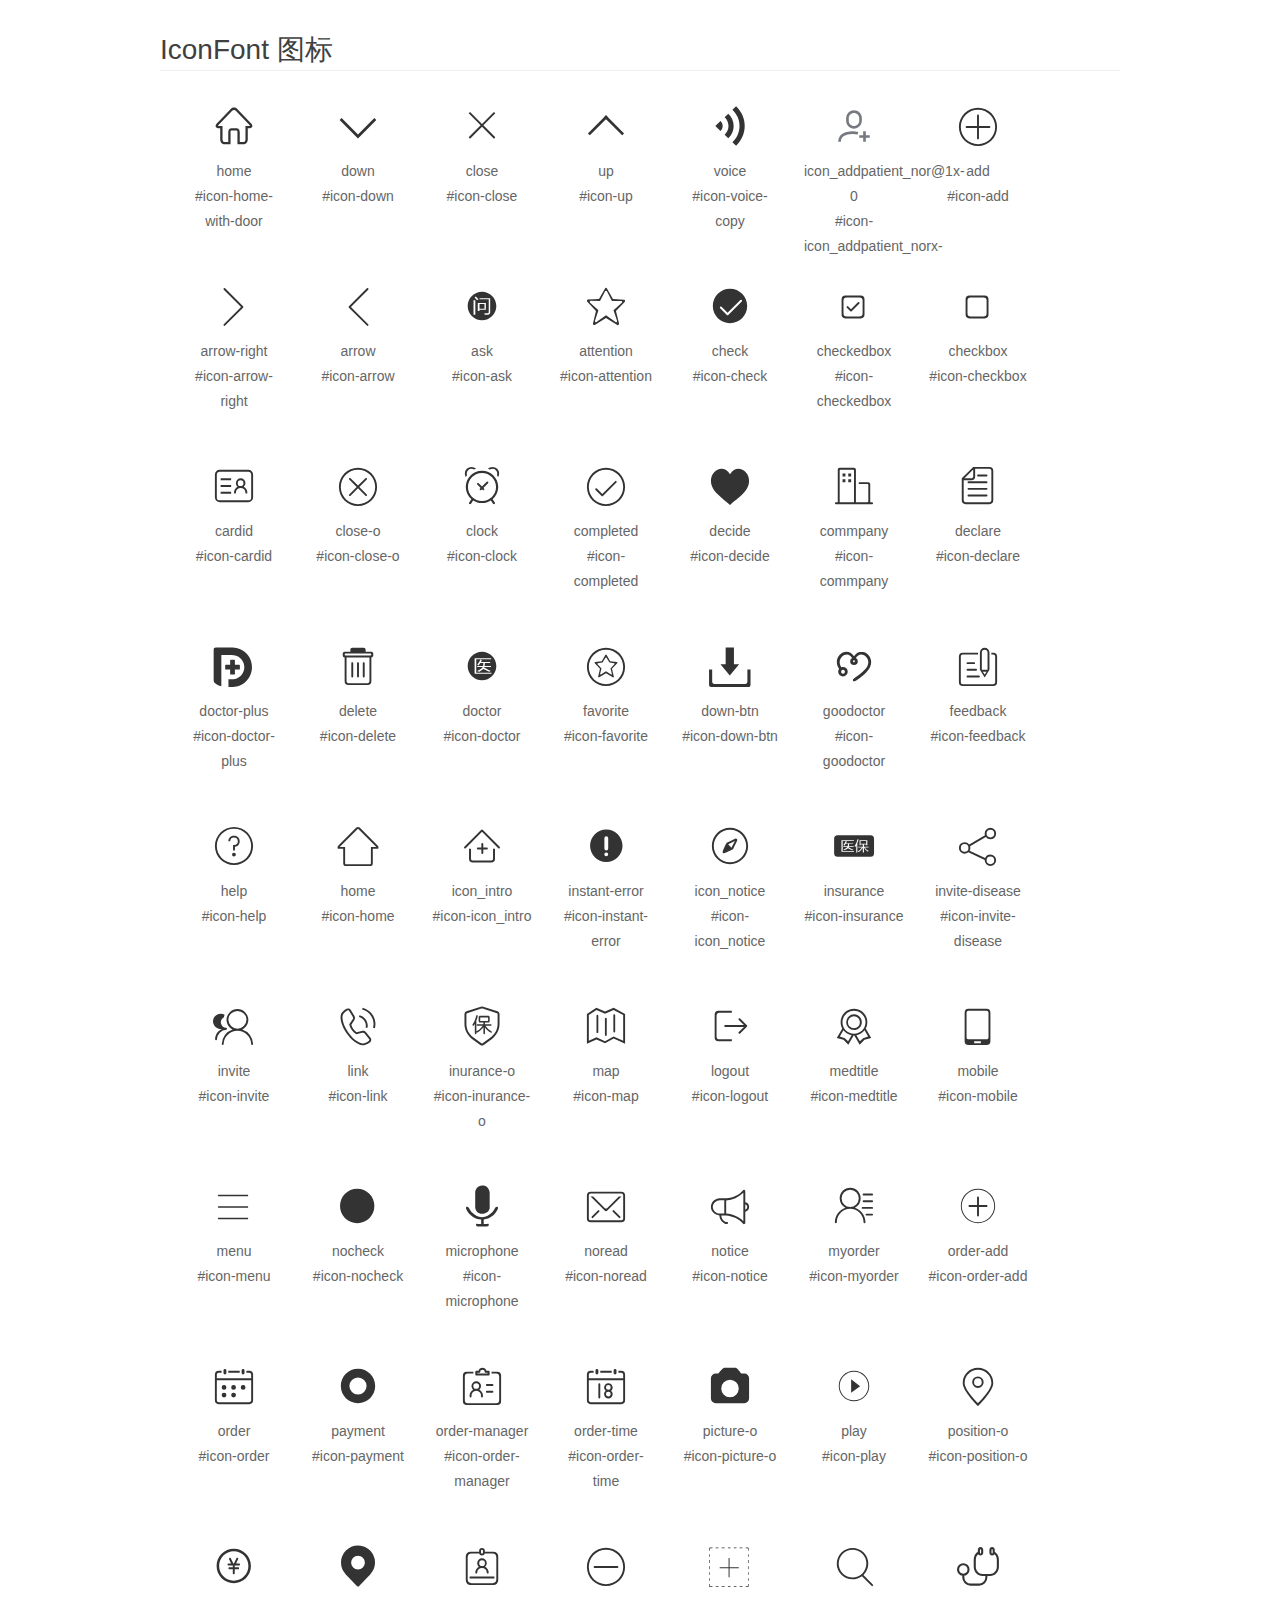
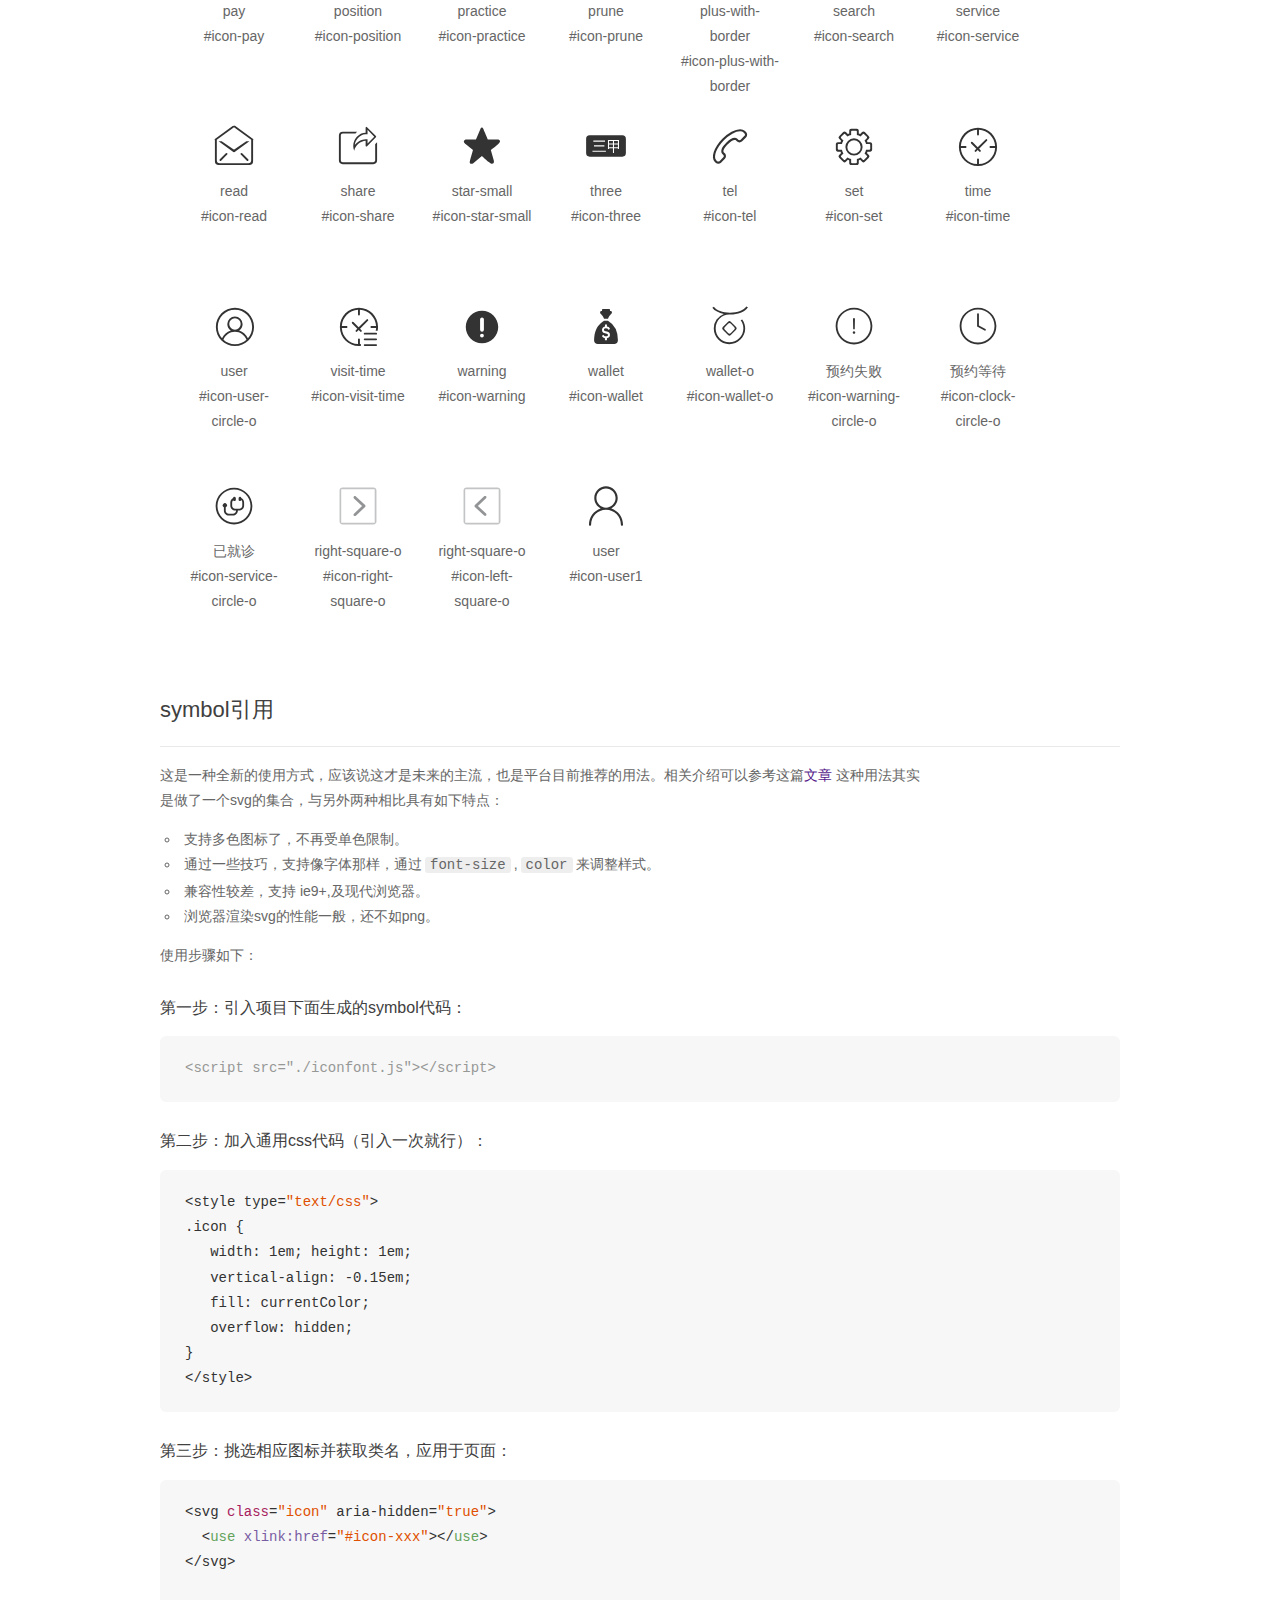
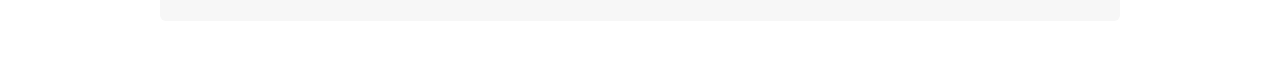
==== commit 7167b303: "Update" ====
--- a/index.html
+++ b/index.html
@@ -29,14 +29,6 @@
             
                 <li>
                     <svg class="icon" aria-hidden="true">
-                        <use xlink:href="#icon-guanbifuzhi"></use>
-                    </svg>
-                    <div class="name">close</div>
-                    <div class="fontclass">#icon-guanbifuzhi</div>
-                </li>
-            
-                <li>
-                    <svg class="icon" aria-hidden="true">
                         <use xlink:href="#icon-home-with-door"></use>
                     </svg>
                     <div class="name">home</div>
@@ -49,6 +41,14 @@
                     </svg>
                     <div class="name">down</div>
                     <div class="fontclass">#icon-down</div>
+                </li>
+            
+                <li>
+                    <svg class="icon" aria-hidden="true">
+                        <use xlink:href="#icon-close"></use>
+                    </svg>
+                    <div class="name">close</div>
+                    <div class="fontclass">#icon-close</div>
                 </li>
             
                 <li>
